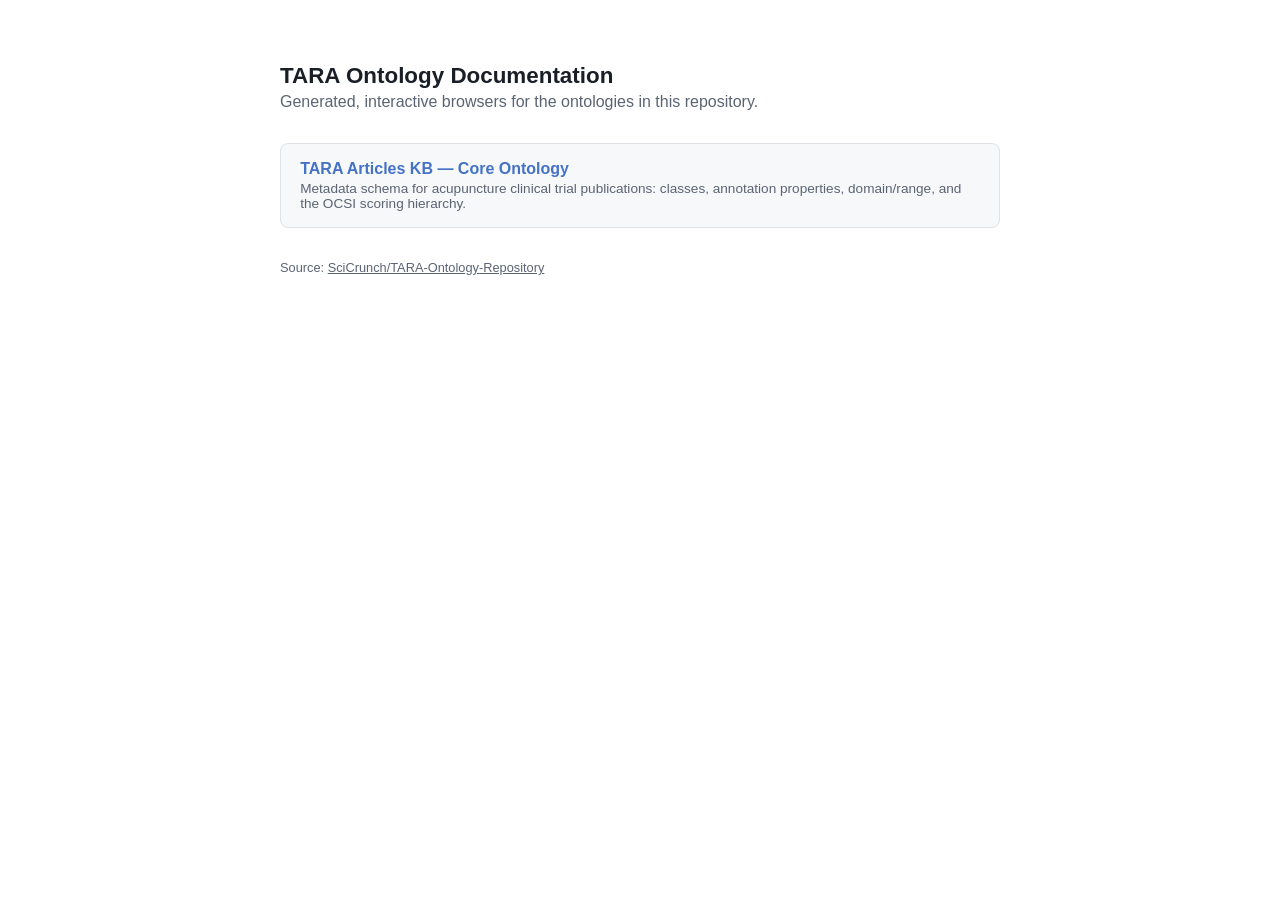
==== docs/index.html @ 1e4ca075 "updated file" ====
<!doctype html>
<html lang="en">
<head>
<meta charset="utf-8">
<meta name="viewport" content="width=device-width, initial-scale=1">
<title>TARA Ontology Documentation</title>
<style>
:root {
  --bg: #ffffff;
  --panel-bg: #f7f8fa;
  --border: #dfe2e6;
  --text: #1a1f27;
  --text-muted: #5b6472;
  --accent: #4472c4;
  --accent-bg: #e8f0ff;
}
@media (prefers-color-scheme: dark) {
  :root {
    --bg: #14171c;
    --panel-bg: #1b1f26;
    --border: #2d333d;
    --text: #e6e9ef;
    --text-muted: #9aa4b2;
    --accent: #7fa4e8;
    --accent-bg: #1e2a44;
  }
}
* { box-sizing: border-box; }
body {
  margin: 0;
  min-height: 100vh;
  background: var(--bg);
  color: var(--text);
  font-family: -apple-system, BlinkMacSystemFont, "Segoe UI", Roboto, Helvetica, Arial, sans-serif;
  display: flex;
  justify-content: center;
  padding: 3rem 1.5rem;
}
main { width: 100%; max-width: 720px; }
h1 { font-size: 1.4rem; margin-bottom: 0.25rem; }
p.sub { color: var(--text-muted); margin-top: 0; }
ul.ontologies { list-style: none; margin: 2rem 0; padding: 0; display: flex; flex-direction: column; gap: 0.9rem; }
ul.ontologies li a {
  display: block;
  padding: 1rem 1.2rem;
  border: 1px solid var(--border);
  border-radius: 8px;
  background: var(--panel-bg);
  color: var(--text);
  text-decoration: none;
}
ul.ontologies li a:hover { border-color: var(--accent); background: var(--accent-bg); }
ul.ontologies li a .title { font-weight: 600; color: var(--accent); }
ul.ontologies li a .desc { display: block; color: var(--text-muted); font-size: 0.85rem; margin-top: 0.2rem; }
footer { margin-top: 2rem; color: var(--text-muted); font-size: 0.8rem; }
footer a { color: inherit; }
</style>
</head>
<body>
<main>
  <h1>TARA Ontology Documentation</h1>
  <p class="sub">Generated, interactive browsers for the ontologies in this repository.</p>
  <ul class="ontologies">
    <li>
      <a href="articles-kb-core/">
        <span class="title">TARA Articles KB &mdash; Core Ontology</span>
        <span class="desc">Metadata schema for acupuncture clinical trial publications: classes, annotation properties, domain/range, and the OCSI scoring hierarchy.</span>
      </a>
    </li>
  </ul>
  <footer>
    Source: <a href="https://github.com/SciCrunch/TARA-Ontology-Repository">SciCrunch/TARA-Ontology-Repository</a>
  </footer>
</main>
</body>
</html>
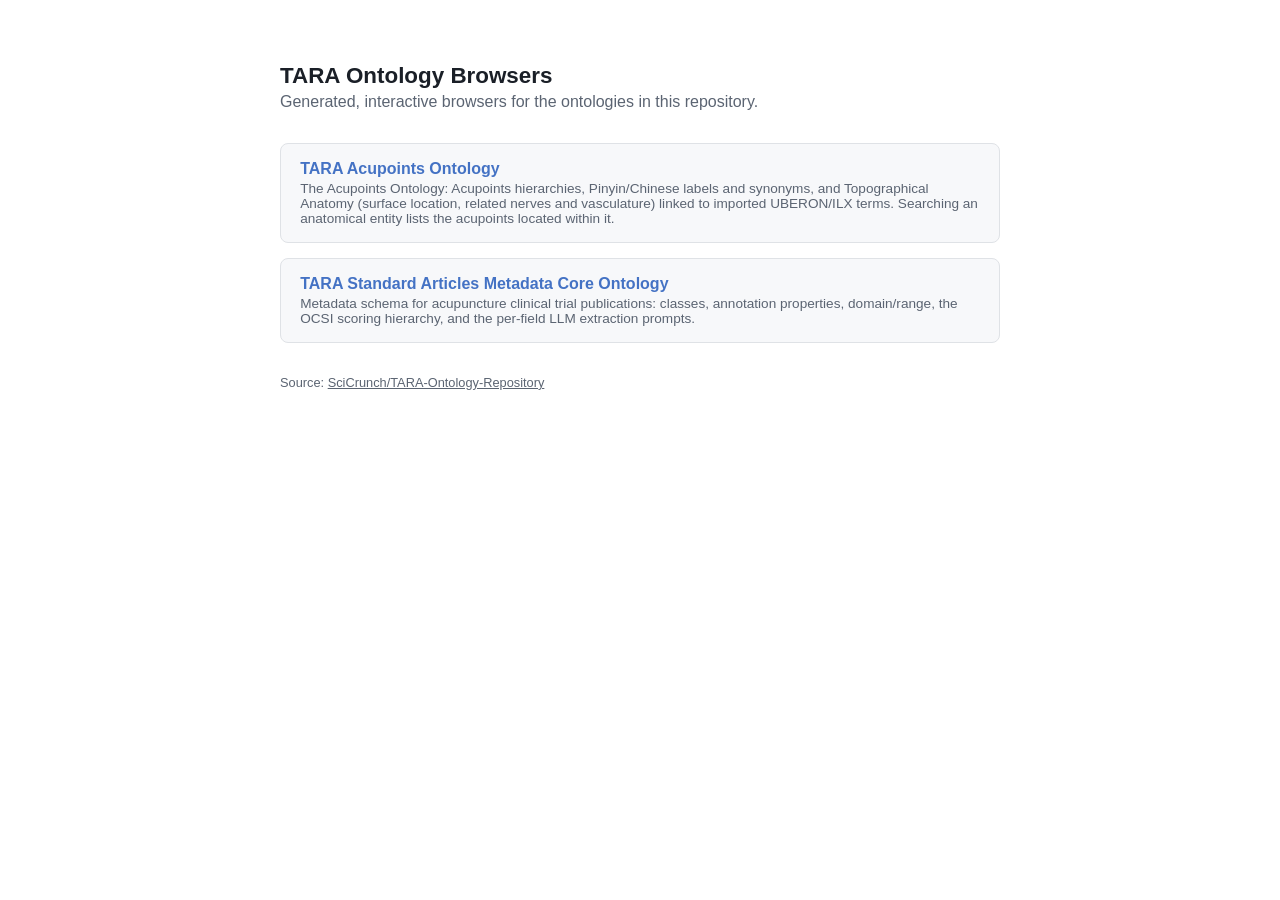
==== commit 41d8df09: "updated files" ====
--- a/docs/index.html
+++ b/docs/index.html
@@ -58,13 +58,19 @@
 </head>
 <body>
 <main>
-  <h1>TARA Ontology Documentation</h1>
+  <h1>TARA Ontology Browsers</h1>
   <p class="sub">Generated, interactive browsers for the ontologies in this repository.</p>
   <ul class="ontologies">
     <li>
+      <a href="acupoints/">
+        <span class="title">TARA Acupoints Ontology</span>
+        <span class="desc">The Acupoints Ontology: Acupoints hierarchies, Pinyin/Chinese labels and synonyms, and Topographical Anatomy (surface location, related nerves and vasculature) linked to imported UBERON/ILX terms. Searching an anatomical entity lists the acupoints located within it.</span>
+      </a>
+    </li>
+    <li>
       <a href="articles-kb-core/">
-        <span class="title">TARA Articles KB &mdash; Core Ontology</span>
-        <span class="desc">Metadata schema for acupuncture clinical trial publications: classes, annotation properties, domain/range, and the OCSI scoring hierarchy.</span>
+        <span class="title">TARA Standard Articles Metadata Core Ontology</span>
+        <span class="desc">Metadata schema for acupuncture clinical trial publications: classes, annotation properties, domain/range, the OCSI scoring hierarchy, and the per-field LLM extraction prompts.</span>
       </a>
     </li>
   </ul>
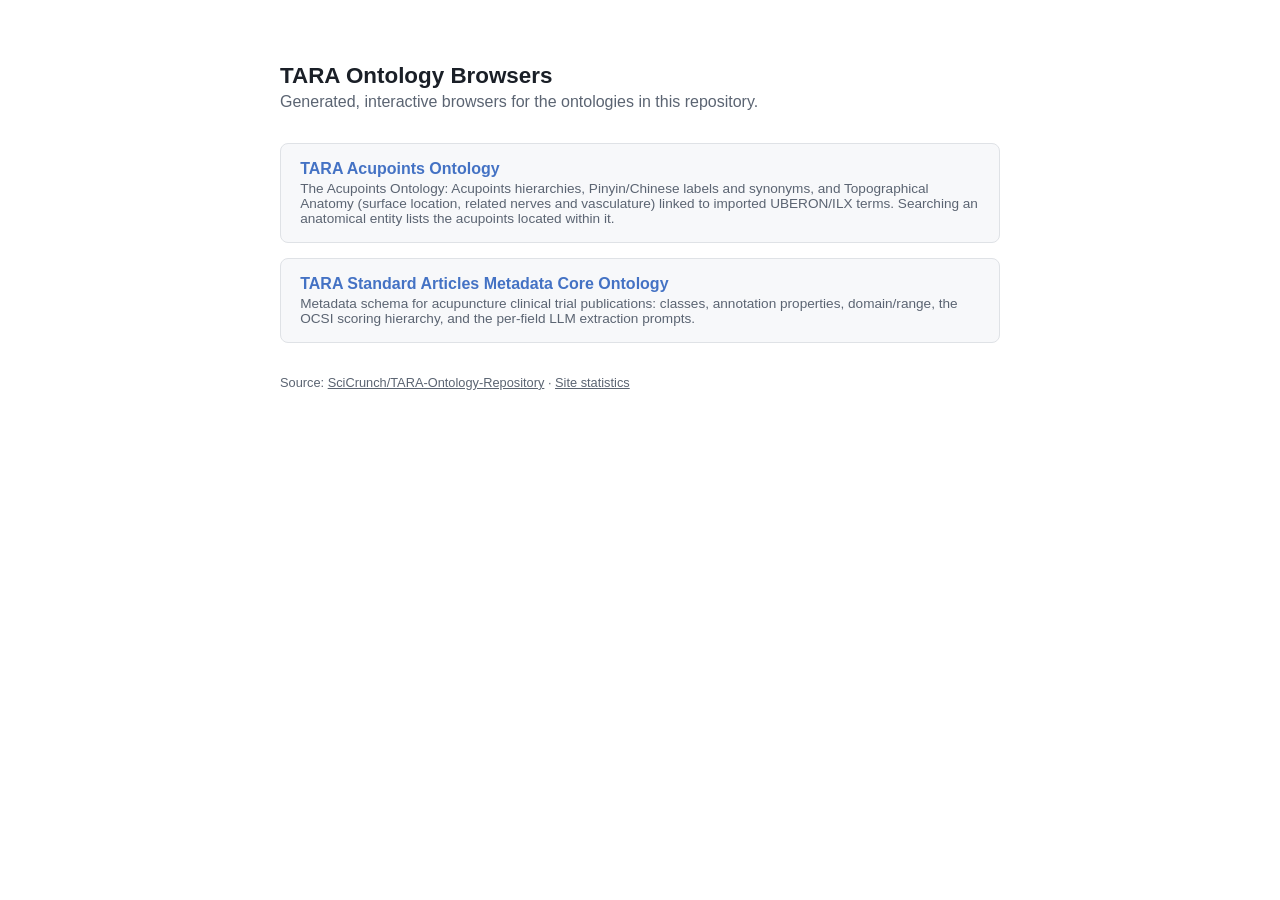
==== commit 92d1aa76: "updated file" ====
--- a/docs/index.html
+++ b/docs/index.html
@@ -4,6 +4,10 @@
 <meta charset="utf-8">
 <meta name="viewport" content="width=device-width, initial-scale=1">
 <title>TARA Ontology Documentation</title>
+<!-- Analytics: keep in sync with GOATCOUNTER_CODE in
+     ontology-generator/docs-generator/lib/ttl_to_html.py -->
+<script data-goatcounter="https://tara-ontology.goatcounter.com/count"
+        async src="//gc.zgo.at/count.js"></script>
 <style>
 :root {
   --bg: #ffffff;
@@ -76,6 +80,7 @@
   </ul>
   <footer>
     Source: <a href="https://github.com/SciCrunch/TARA-Ontology-Repository">SciCrunch/TARA-Ontology-Repository</a>
+    &middot; <a href="https://tara-ontology.goatcounter.com" target="_blank" rel="noopener">Site statistics</a>
   </footer>
 </main>
 </body>
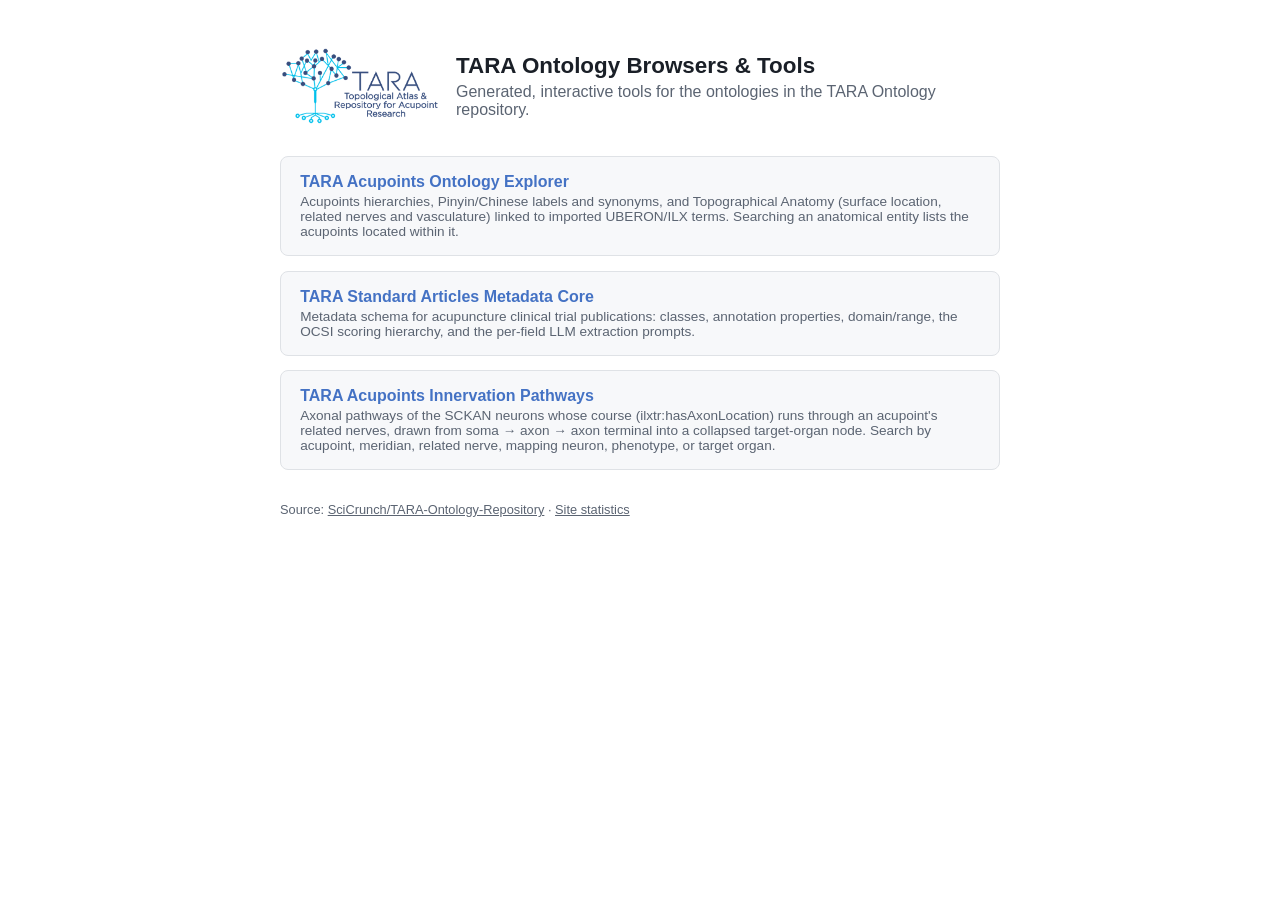
==== commit 2837e5d4: "updated file" ====
--- a/docs/index.html
+++ b/docs/index.html
@@ -3,7 +3,7 @@
 <head>
 <meta charset="utf-8">
 <meta name="viewport" content="width=device-width, initial-scale=1">
-<title>TARA Ontology Documentation</title>
+<title>TARA Ontology Tools</title>
 <!-- Analytics: keep in sync with GOATCOUNTER_CODE in
      ontology-generator/docs-generator/lib/ttl_to_html.py -->
 <script data-goatcounter="https://tara-ontology.goatcounter.com/count"
@@ -41,8 +41,11 @@
   padding: 3rem 1.5rem;
 }
 main { width: 100%; max-width: 720px; }
-h1 { font-size: 1.4rem; margin-bottom: 0.25rem; }
-p.sub { color: var(--text-muted); margin-top: 0; }
+.page-head { display: flex; align-items: stretch; gap: 1rem; }
+.page-head img { align-self: stretch; width: auto; max-width: 10rem; min-height: 4.5rem; object-fit: contain; object-position: left center; flex: 0 0 auto; }
+.page-head .head-text { display: flex; flex-direction: column; justify-content: center; min-width: 0; }
+h1 { font-size: 1.4rem; margin: 0 0 0.25rem; }
+p.sub { color: var(--text-muted); margin: 0; }
 ul.ontologies { list-style: none; margin: 2rem 0; padding: 0; display: flex; flex-direction: column; gap: 0.9rem; }
 ul.ontologies li a {
   display: block;
@@ -62,19 +65,30 @@
 </head>
 <body>
 <main>
-  <h1>TARA Ontology Browsers</h1>
-  <p class="sub">Generated, interactive browsers for the ontologies in this repository.</p>
+  <div class="page-head">
+    <img src="ontology-website/tara-logo.png" alt="TARA">
+    <div class="head-text">
+      <h1>TARA Ontology Browsers &amp; Tools</h1>
+      <p class="sub">Generated, interactive tools for the ontologies in the TARA Ontology repository.</p>
+    </div>
+  </div>
   <ul class="ontologies">
     <li>
       <a href="acupoints/">
-        <span class="title">TARA Acupoints Ontology</span>
-        <span class="desc">The Acupoints Ontology: Acupoints hierarchies, Pinyin/Chinese labels and synonyms, and Topographical Anatomy (surface location, related nerves and vasculature) linked to imported UBERON/ILX terms. Searching an anatomical entity lists the acupoints located within it.</span>
+        <span class="title">TARA Acupoints Ontology Explorer</span>
+        <span class="desc">Acupoints hierarchies, Pinyin/Chinese labels and synonyms, and Topographical Anatomy (surface location, related nerves and vasculature) linked to imported UBERON/ILX terms. Searching an anatomical entity lists the acupoints located within it.</span>
       </a>
     </li>
     <li>
       <a href="articles-kb-core/">
-        <span class="title">TARA Standard Articles Metadata Core Ontology</span>
+        <span class="title">TARA Standard Articles Metadata Core</span>
         <span class="desc">Metadata schema for acupuncture clinical trial publications: classes, annotation properties, domain/range, the OCSI scoring hierarchy, and the per-field LLM extraction prompts.</span>
+      </a>
+    </li>
+    <li>
+      <a href="tara-sckan/">
+        <span class="title">TARA Acupoints Innervation Pathways</span>
+        <span class="desc">Axonal pathways of the SCKAN neurons whose course (ilxtr:hasAxonLocation) runs through an acupoint's related nerves, drawn from soma &rarr; axon &rarr; axon terminal into a collapsed target-organ node. Search by acupoint, meridian, related nerve, mapping neuron, phenotype, or target organ.</span>
       </a>
     </li>
   </ul>
